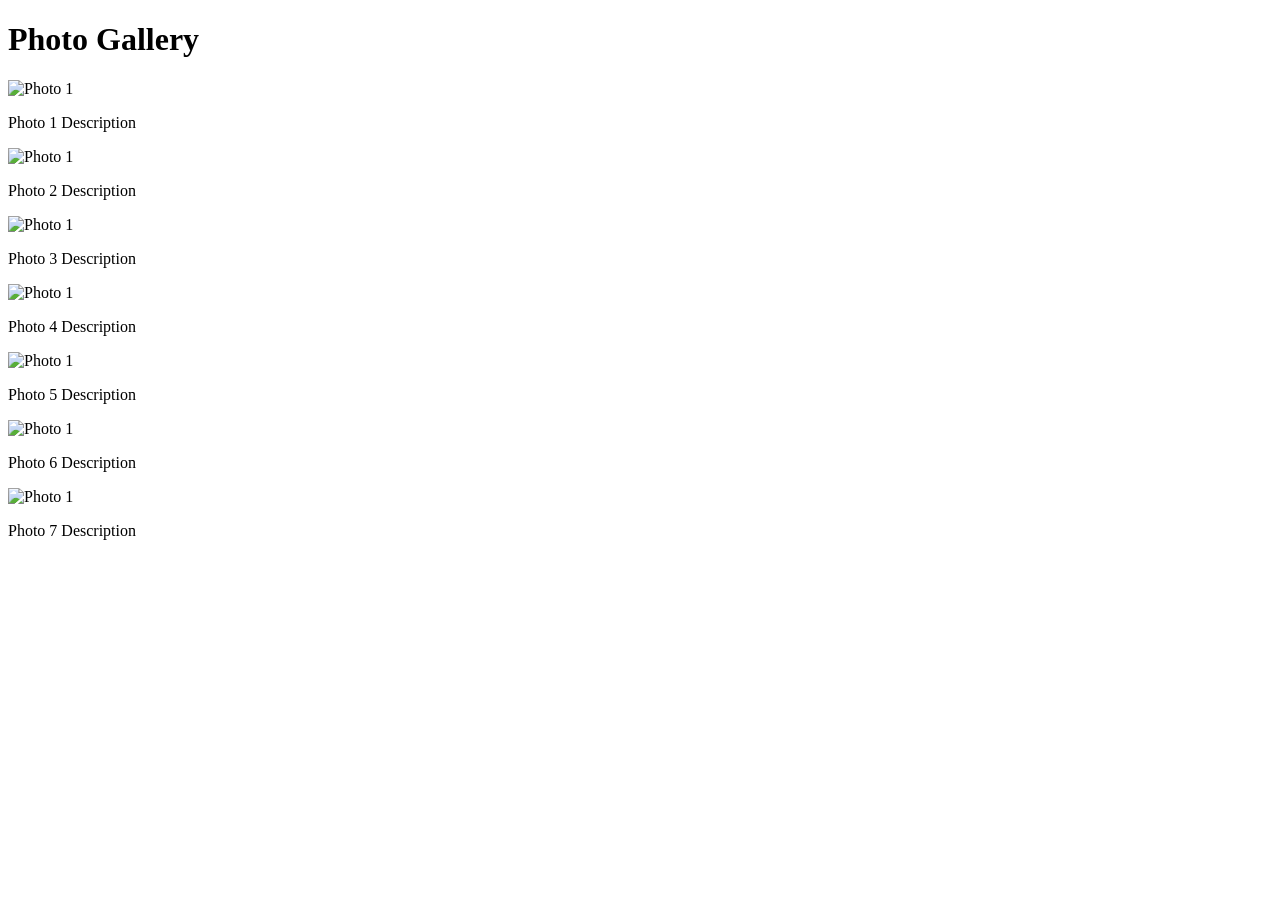
==== Photo Gallery/index.html @ a4b1376c "HTML for photo gallery" ====
<!DOCTYPE html>
<html>

<head>
    <meta charset="UTF-8">
    <title>Photo Gallery</title>
    <link rel="stylesheet" href="styles.css">
</head>

<body>
    <h1>Photo Gallery</h1>
    <div class="gallery">
        <div class="card">
            <img src="photo1.jpg" alt="Photo 1">
            <p>Photo 1 Description</p>
        </div>
        <div class="card">
            <img src="photo1.jpg" alt="Photo 1">
            <p>Photo 2 Description</p>
        </div>
        <div class="card">
            <img src="photo1.jpg" alt="Photo 1">
            <p>Photo 3 Description</p>
        </div>
        <div class="card">
            <img src="photo1.jpg" alt="Photo 1">
            <p>Photo 4 Description</p>
        </div>
        <div class="card">
            <img src="photo1.jpg" alt="Photo 1">
            <p>Photo 5 Description</p>
        </div>
        <div class="card">
            <img src="photo1.jpg" alt="Photo 1">
            <p>Photo 6 Description</p>
        </div>
        <div class="card">
            <img src="photo1.jpg" alt="Photo 1">
            <p>Photo 7 Description</p>
        </div>
    </div>
</body>

</html>
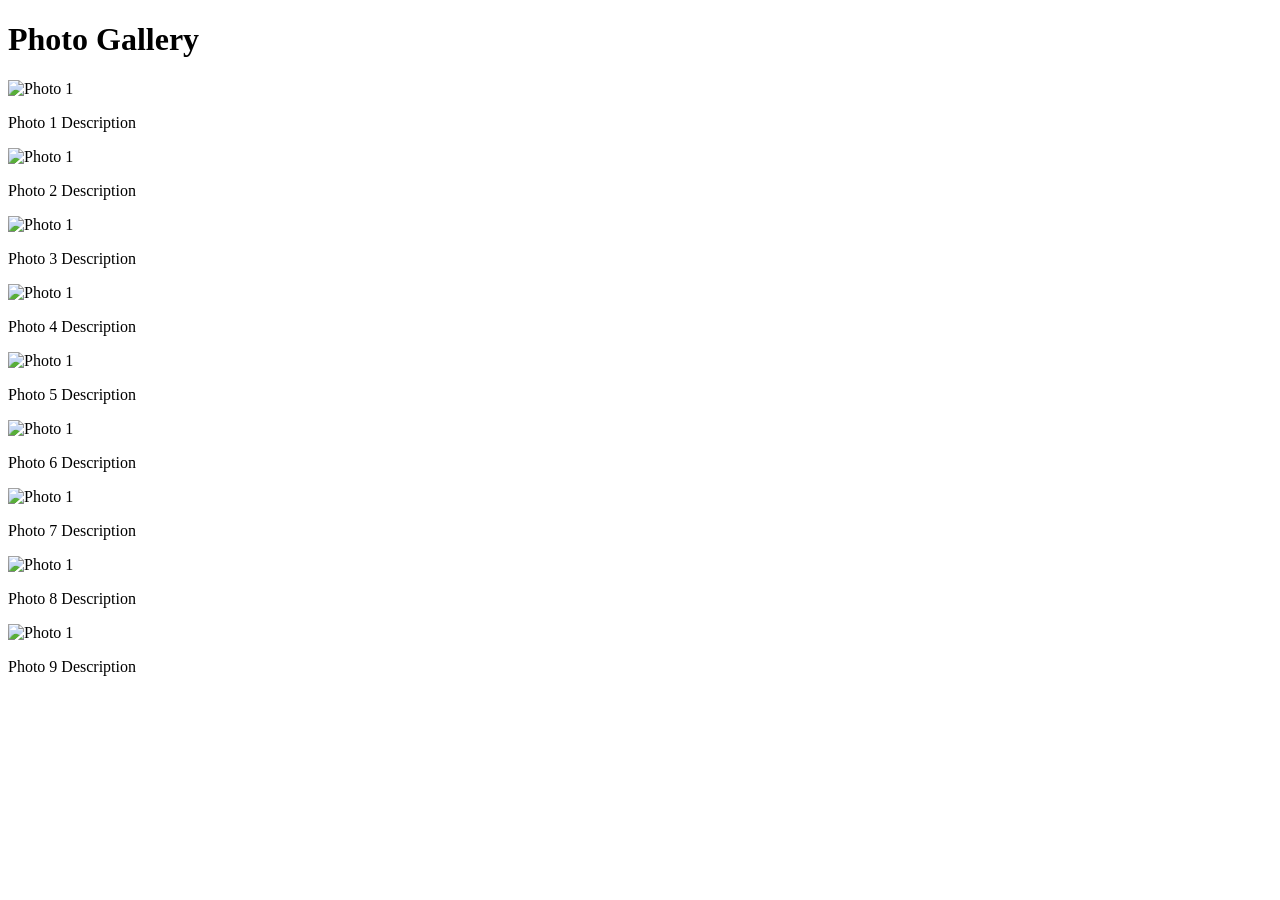
==== commit 2be38fee: "HTML for photo gallery and 9 div cards created" ====
--- a/Photo Gallery/index.html
+++ b/Photo Gallery/index.html
@@ -38,6 +38,14 @@
             <img src="photo1.jpg" alt="Photo 1">
             <p>Photo 7 Description</p>
         </div>
+        <div class="card">
+            <img src="photo1.jpg" alt="Photo 1">
+            <p>Photo 8 Description</p>
+        </div>
+        <div class="card">
+            <img src="photo1.jpg" alt="Photo 1">
+            <p>Photo 9 Description</p>
+        </div>
     </div>
 </body>
 
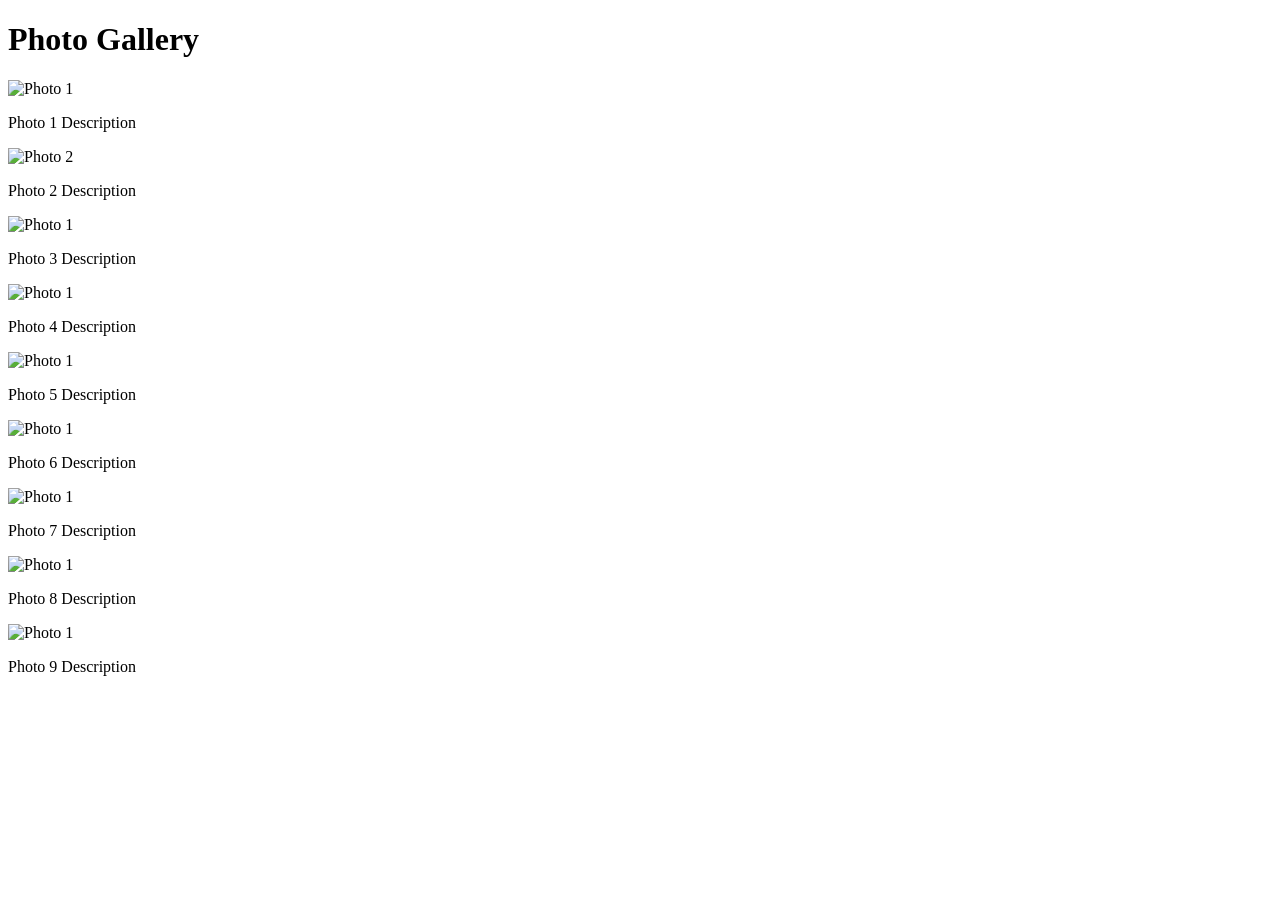
==== commit 19ca0c0d: "change the source of photo source link" ====
--- a/Photo Gallery/index.html
+++ b/Photo Gallery/index.html
@@ -11,11 +11,11 @@
     <h1>Photo Gallery</h1>
     <div class="gallery">
         <div class="card">
-            <img src="photo1.jpg" alt="Photo 1">
+            <img src="./images/photo1.jpg" alt="Photo 1">
             <p>Photo 1 Description</p>
         </div>
         <div class="card">
-            <img src="photo1.jpg" alt="Photo 1">
+            <img src="./images/photo2.jpg" alt="Photo 2">
             <p>Photo 2 Description</p>
         </div>
         <div class="card">
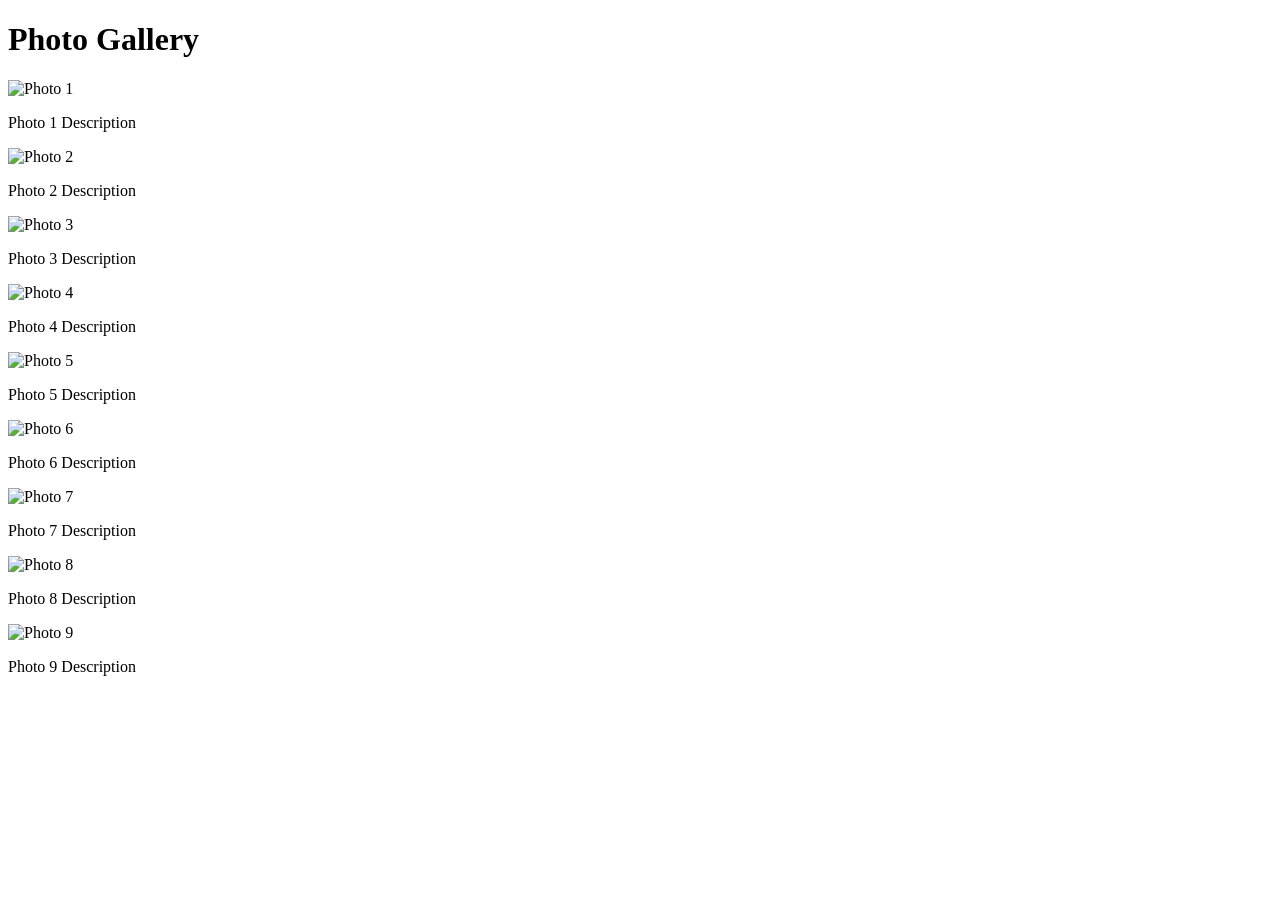
==== commit 984fe7ac: "change the source of photo source link" ====
--- a/Photo Gallery/index.html
+++ b/Photo Gallery/index.html
@@ -19,31 +19,31 @@
             <p>Photo 2 Description</p>
         </div>
         <div class="card">
-            <img src="photo1.jpg" alt="Photo 1">
+            <img src="./images/photo3.jpg" alt="Photo 3">
             <p>Photo 3 Description</p>
         </div>
         <div class="card">
-            <img src="photo1.jpg" alt="Photo 1">
+            <img src="./images/photo4.jpg" alt="Photo 4">
             <p>Photo 4 Description</p>
         </div>
         <div class="card">
-            <img src="photo1.jpg" alt="Photo 1">
+            <img src="./images/photo5.jpg" alt="Photo 5">
             <p>Photo 5 Description</p>
         </div>
         <div class="card">
-            <img src="photo1.jpg" alt="Photo 1">
+            <img src="./images/photo6.jpg" alt="Photo 6">
             <p>Photo 6 Description</p>
         </div>
         <div class="card">
-            <img src="photo1.jpg" alt="Photo 1">
+            <img src="./images/photo7.jpg" alt="Photo 7">
             <p>Photo 7 Description</p>
         </div>
         <div class="card">
-            <img src="photo1.jpg" alt="Photo 1">
+            <img src="./images/photo8.jpg" alt="Photo 8">
             <p>Photo 8 Description</p>
         </div>
         <div class="card">
-            <img src="photo1.jpg" alt="Photo 1">
+            <img src="./images/photo9.jpg" alt="Photo 9">
             <p>Photo 9 Description</p>
         </div>
     </div>
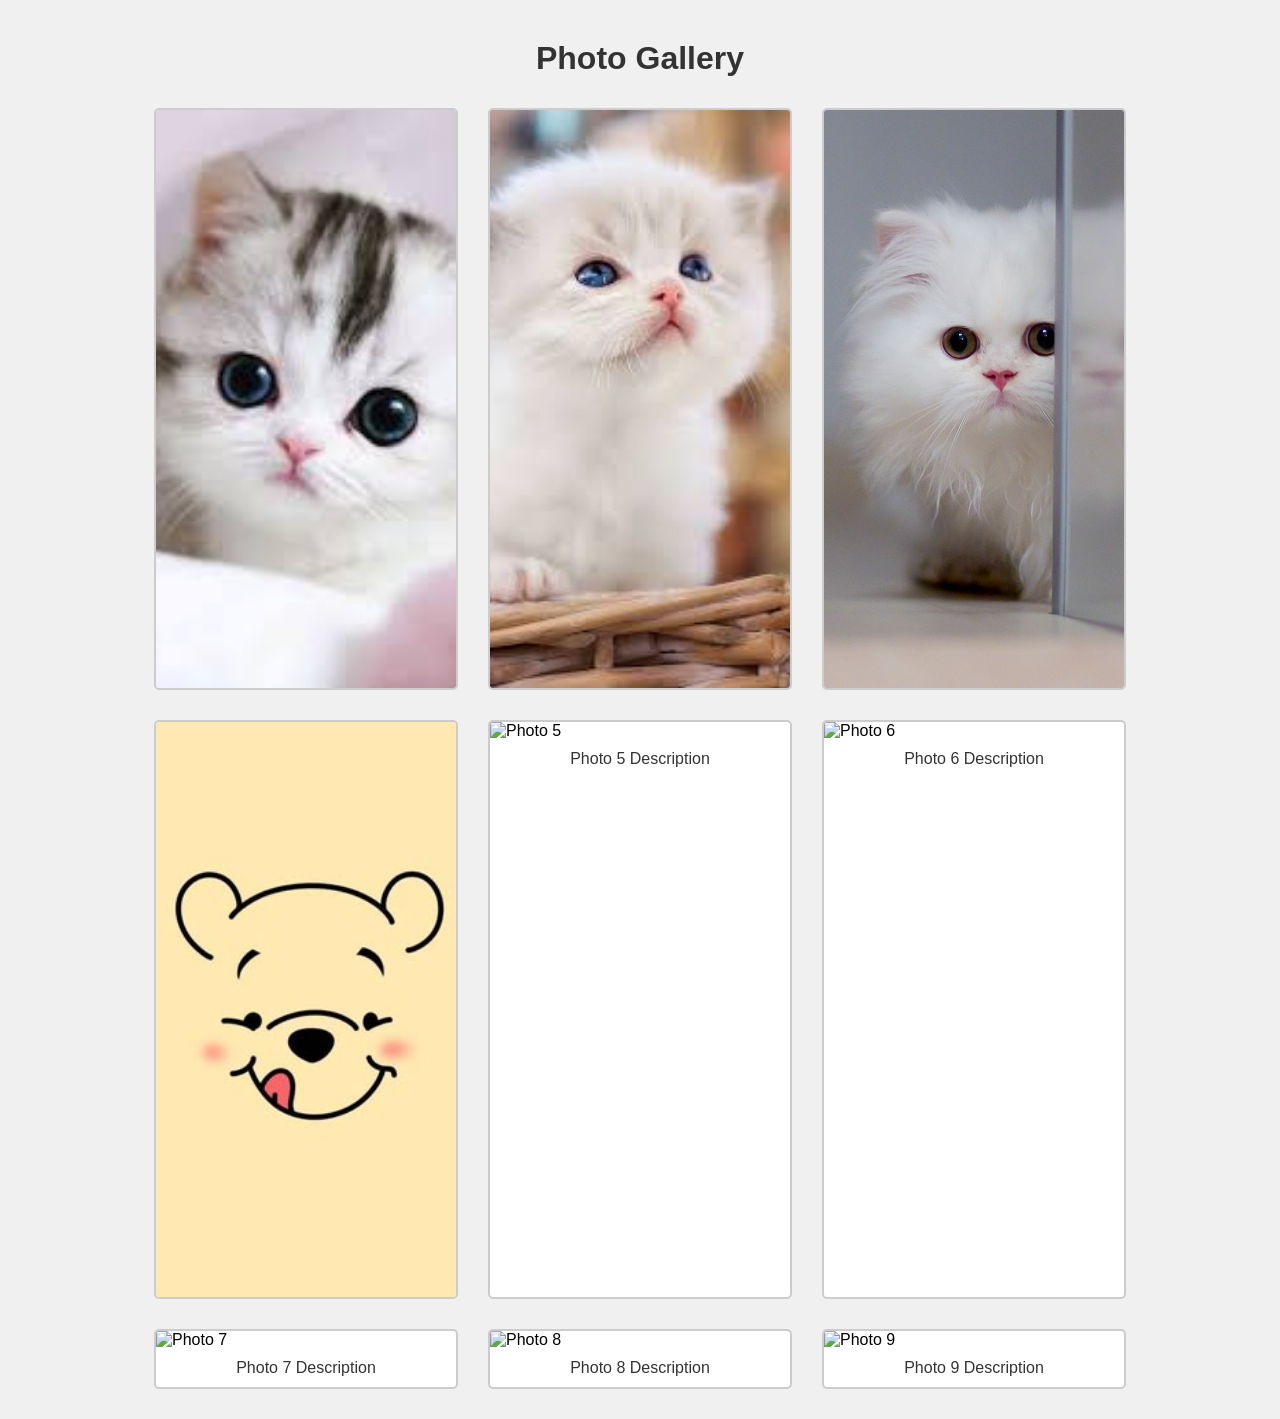
==== commit 517ff37e: "set the file path for styling and set the text description" ====
--- a/Photo Gallery/index.html
+++ b/Photo Gallery/index.html
@@ -4,47 +4,49 @@
 <head>
     <meta charset="UTF-8">
     <title>Photo Gallery</title>
-    <link rel="stylesheet" href="styles.css">
+    <link rel="stylesheet" href="style.css">
 </head>
 
 <body>
-    <h1>Photo Gallery</h1>
-    <div class="gallery">
-        <div class="card">
-            <img src="./images/photo1.jpg" alt="Photo 1">
-            <p>Photo 1 Description</p>
-        </div>
-        <div class="card">
-            <img src="./images/photo2.jpg" alt="Photo 2">
-            <p>Photo 2 Description</p>
-        </div>
-        <div class="card">
-            <img src="./images/photo3.jpg" alt="Photo 3">
-            <p>Photo 3 Description</p>
-        </div>
-        <div class="card">
-            <img src="./images/photo4.jpg" alt="Photo 4">
-            <p>Photo 4 Description</p>
-        </div>
-        <div class="card">
-            <img src="./images/photo5.jpg" alt="Photo 5">
-            <p>Photo 5 Description</p>
-        </div>
-        <div class="card">
-            <img src="./images/photo6.jpg" alt="Photo 6">
-            <p>Photo 6 Description</p>
-        </div>
-        <div class="card">
-            <img src="./images/photo7.jpg" alt="Photo 7">
-            <p>Photo 7 Description</p>
-        </div>
-        <div class="card">
-            <img src="./images/photo8.jpg" alt="Photo 8">
-            <p>Photo 8 Description</p>
-        </div>
-        <div class="card">
-            <img src="./images/photo9.jpg" alt="Photo 9">
-            <p>Photo 9 Description</p>
+    <div class="gallery-container">
+        <h1>Photo Gallery</h1>
+        <div class="gallery">
+            <div class="card">
+                <img src="./images/photo1.jpg" alt="Photo 1">
+                <p>Photo 1 Description</p>
+            </div>
+            <div class="card">
+                <img src="./images/photo2.jpg" alt="Photo 2">
+                <p>Photo 2 Description</p>
+            </div>
+            <div class="card">
+                <img src="./images/photo3.jpg" alt="Photo 3">
+                <p>Photo 3 Description</p>
+            </div>
+            <div class="card">
+                <img src="./images/photo4.jpg" alt="Photo 4">
+                <p>Photo 4 Description</p>
+            </div>
+            <div class="card">
+                <img src="./images/photo5.jpg" alt="Photo 5">
+                <p>Photo 5 Description</p>
+            </div>
+            <div class="card">
+                <img src="./images/photo6.jpg" alt="Photo 6">
+                <p>Photo 6 Description</p>
+            </div>
+            <div class="card">
+                <img src="./images/photo7.jpg" alt="Photo 7">
+                <p>Photo 7 Description</p>
+            </div>
+            <div class="card">
+                <img src="./images/photo8.jpg" alt="Photo 8">
+                <p>Photo 8 Description</p>
+            </div>
+            <div class="card">
+                <img src="./images/photo9.jpg" alt="Photo 9">
+                <p>Photo 9 Description</p>
+            </div>
         </div>
     </div>
 </body>
--- a/Photo Gallery/style.css
+++ b/Photo Gallery/style.css
@@ -0,0 +1,49 @@
+body {
+    margin: 0;
+    padding: 0;
+    font-family: Arial, sans-serif;
+    background-color: #f0f0f0;
+}
+
+.gallery-container {
+    max-width: 1100px;
+    margin: 0 auto;
+    display: flex;
+    flex-wrap: wrap;
+    justify-content: center;
+    padding: 20px;
+}
+h1 {
+    text-align: center;
+    margin-top: 20px;
+    color: #333;
+}
+.gallery {
+    display: grid;
+    grid-template-columns: repeat(3, 1fr);
+    gap: 10px;
+}
+.card {
+    margin: 10px;
+    border: 2px solid #ccc;
+    border-radius: 5px;
+    overflow: hidden;
+    width: 300px;
+    background-color: #fff;
+    transition: all 0.3s ease;
+}
+.card:hover {
+    transform: translateY(-5px);
+    box-shadow: 0 4px 8px rgba(0, 0, 0, 0.2);
+}
+.card img {
+    width: 100%;
+    height: 100%;
+    object-fit: cover;
+}
+p {
+    text-align: center;
+    margin: 10px 0;
+    font-size: 16px;
+    color: #333;
+}
